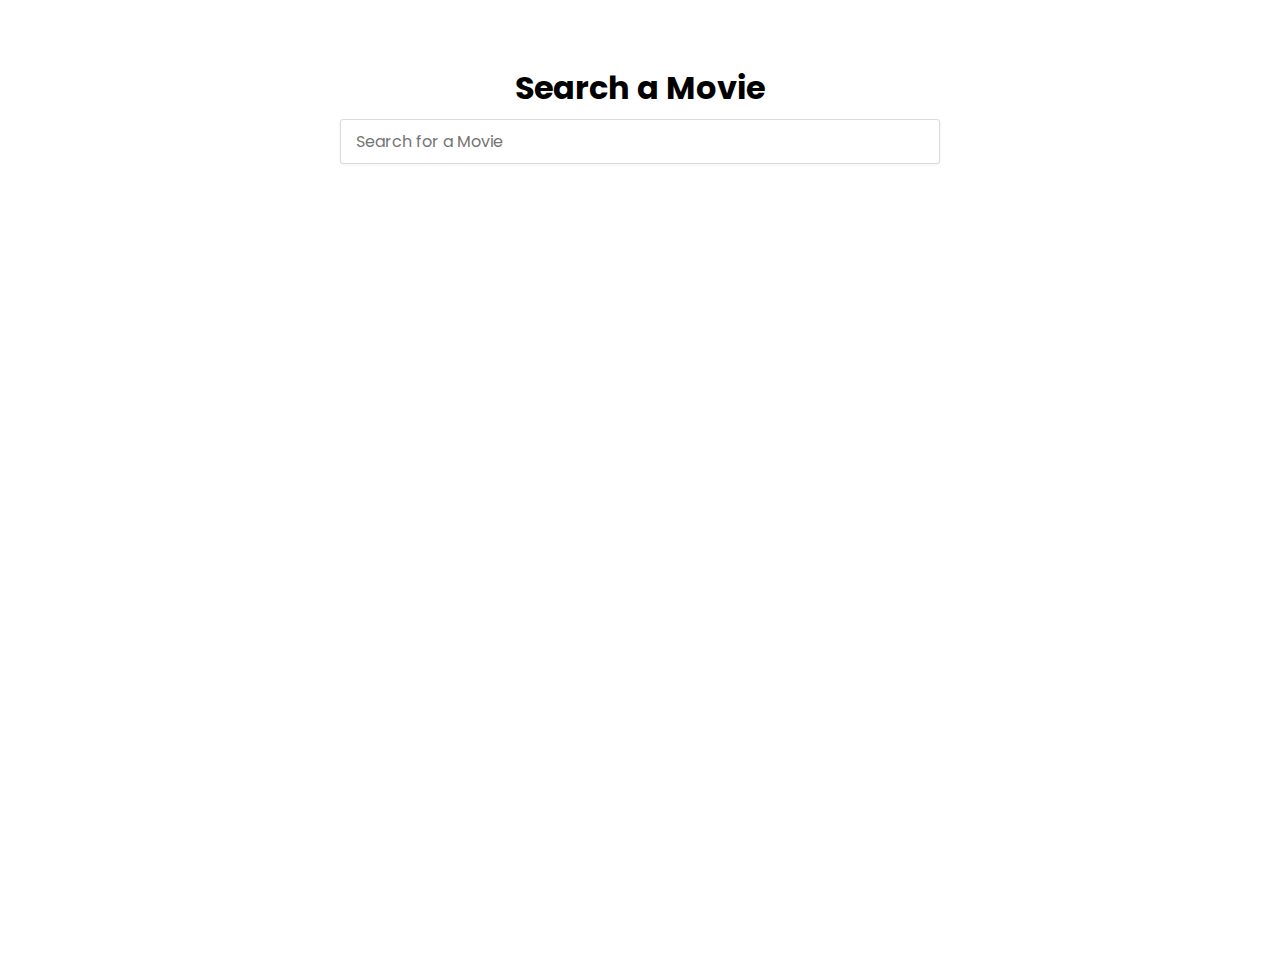
==== index.html @ 92e7b1b8 "sending next" ====
<!DOCTYPE html>
<html lang="en">
<head>
    <meta charset="UTF-8">
    <meta http-equiv="X-UA-Compatible" content="IE=edge">
    <meta name="viewport" content="width=device-width, initial-scale=1.0">
    <link rel="preconnect" href="https://fonts.googleapis.com">
    <link rel="preconnect" href="https://fonts.gstatic.com" crossorigin>
    <link href="https://fonts.googleapis.com/css2?family=Poppins&display=swap" rel="stylesheet">
    <title>Movie Database</title>
    <link rel="stylesheet" href="css/style.css">
</head>

<body>
    <div class="main">
        <div class="container">
            <div class="row">
                <div class="col-md-12">
                    <h1>Search a Movie</h1>
                    <input type="text" placeholder="Search for a Movie" id="getWord">
                </div>
                <div class="append_movieinfo">

                </div>
                <!-- <div class="div">
                    <img src="" alt="">
                    <p class="title"></p>
                    <p class="overview">
                    </p>
                </div> -->
            </div>
        </div>   
    </div>
    <script src="js/script.js"></script>
</body>
</html>
---- css/style.css ----
*
{
    margin: 0;
    padding: 0;
    box-sizing: border-box;
    font-family: 'poppins', sans-serif;
}
.main
{
    width: 100%;
    height: 100vh;
    display: flex;
    justify-content: center;
    margin-top: 4rem;
}
.main .container
{
    width: 100%;
    padding: 0px 25px;
    margin: 0px 15px;
}
.main .row
{
    display: flex;
    flex-wrap: wrap;
    align-items: center;
}
.main .div
{
    flex:  0 0 25%;
    max-width: 25%;
}
.main .div img
{
    height: 300px;
    width: 95%;
    margin: 2rem 0 1rem;
}
.main .col-md-12
{
    flex:  0 0 100%;
    max-width: 100%;
    display: grid;
    place-items: center;
    text-align: center;
}
.append_movieinfo
{
    width: 100%;
    display: flex;
    flex-wrap: wrap;
}
.append_movieinfo h2
{
    font-size: 19px;
    width: 80%;
}
.append_movieinfo p:nth-child(3)
{
    font-size: 13px;
    margin-top: 2px;
}
.append_movieinfo p:nth-child(4)
{
    font-size: 16px;
    margin-bottom: 0.5rem;
}
.append_movieinfo p:nth-child(5)
{
    width: 90%;
    font-size: 14px;
}

.main .col-md-12 input[type="text"]
{
    width: 50%;
    padding: 10px 25px;
    font-size: 16px;
    background: #ffffff;
    outline: 0;
    height: 45px;
    border-radius: 3px;
    border: 1px solid #dbdbdb;
    box-shadow: 0 1px 3px 0 rgb(0 0 0 / 6%);
    padding-left: 15px;
    display: inline !important;
    line-height: 1.5;
    color: #495057;
    transition: border-color .15s ease-in-out,box-shadow .15s ease-in-out;
    margin-top: 7px;
    margin-bottom: 2rem;
}
@media (max-width:849px) 
{
    .main .div
    {
        flex:  0 0 100%;
        max-width: 100%;
    }
    .main .col-md-12 input[type="text"] {
        width: 70%;
    }
}
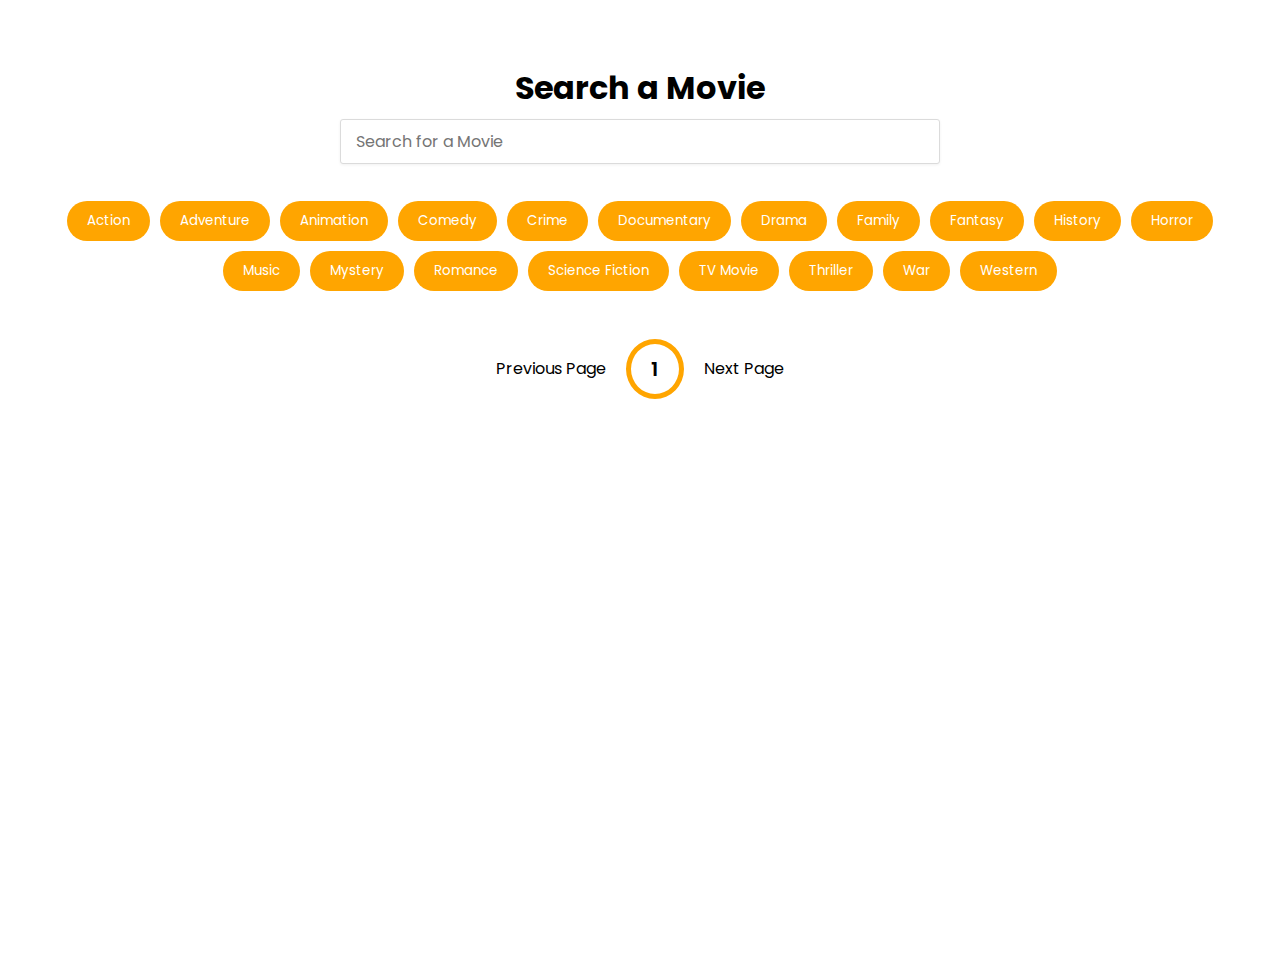
==== commit 3bdf435f: "changes" ====
--- a/index.html
+++ b/index.html
@@ -19,6 +19,9 @@
                     <h1>Search a Movie</h1>
                     <input type="text" placeholder="Search for a Movie" id="getWord">
                 </div>
+                <div class="col-md-12 start">
+                    
+                </div>
                 <div class="append_movieinfo">
 
                 </div>
@@ -28,6 +31,12 @@
                     <p class="overview">
                     </p>
                 </div> -->
+                <div class="pagination">
+                    <div class="page" id="prev">Previous Page</div>
+                    <div class="current" id="current">1</div>
+                    <div class="page" id="next">Next Page</div>
+            
+                </div>
             </div>
         </div>   
     </div>
--- a/css/style.css
+++ b/css/style.css
@@ -50,6 +50,26 @@
     display: flex;
     flex-wrap: wrap;
 }
+.main .start
+{
+    display: flex;
+    justify-content: center;
+    flex-wrap: wrap;
+}
+.main .start .btn
+{
+    display: flex;
+    color: white;
+    padding: 10px 20px;
+    background-color: orange;
+    border-radius: 50px;
+    margin: 5px;
+    display: inline-block;
+    cursor: pointer;
+    outline: none;
+    border: none;
+}
+
 .append_movieinfo h2
 {
     font-size: 19px;
@@ -65,7 +85,12 @@
     font-size: 16px;
     margin-bottom: 0.5rem;
 }
-.append_movieinfo p:nth-child(5)
+.append_movieinfo p:nth-child(5) {
+    font-size: 13px;
+    margin-top: -7px;
+    margin-bottom: 0.7rem;
+}
+.append_movieinfo p:nth-child(6)
 {
     width: 90%;
     font-size: 14px;
@@ -90,6 +115,35 @@
     margin-top: 7px;
     margin-bottom: 2rem;
 }
+.pagination {
+    display: flex;
+    margin: 10px 30px;
+    width: 100%;
+    align-items: center;
+    justify-content: center;
+    color: white;
+    margin-top: 2.5rem;
+}
+
+.page{
+    padding:20px;
+    cursor:pointer;
+    color: #000;
+}
+
+.page.disabled{
+    cursor:not-allowed;
+    color:grey;
+}
+
+.current{
+    padding: 10px 20px;
+    border-radius: 50%;
+    border: 5px solid orange;
+    font-size: 20px;
+    font-weight: 600;
+    color: #000;
+}
 @media (max-width:849px) 
 {
     .main .div
